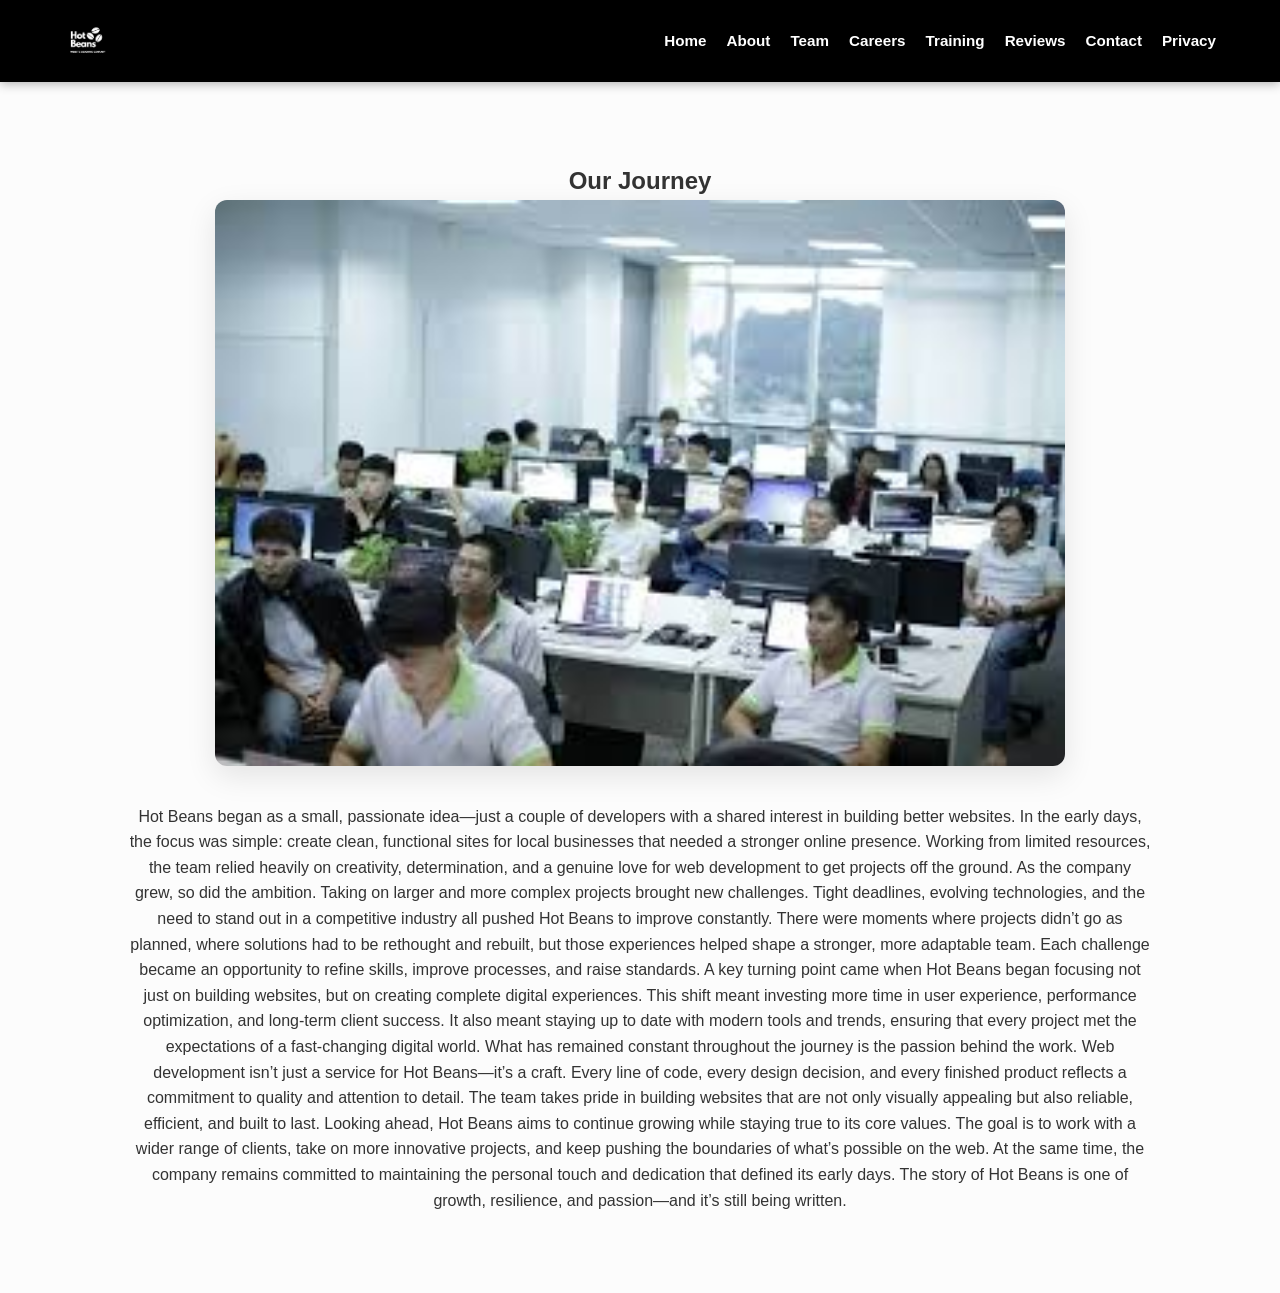
==== about.html @ b8879fb4 "Add files via upload" ====
﻿<!DOCTYPE html>
<html lang="en">
<head>
    <meta charset="UTF-8"><title>Hot Beans - About</title>
    <link rel="stylesheet" href="styles.css">
</head>
<body>
    <header>
        <img src="images/logo.png" class="logo" alt="Logo">
        <div class="menu-toggle" id="mobile-menu"><span class="bar"></span><span class="bar"></span><span class="bar"></span></div>
        <nav class="nav-menu">
            <a href="index.html">Home</a>
            <a href="about.html">About</a>
            <a href="team.html">Team</a>
            <a href="careers.html">Careers</a>
            <a href="training.html">Training</a>
            <a href="reviews.html">Reviews</a>
            <a href="contact.html">Contact</a>
            <a href="privacy.html">Privacy</a>
        </nav>
    </header>
    <section>
        <h2>Our Journey</h2>
        <img src="images/about.jpg" class="page-img" alt="About Us">
        <p>
            Hot Beans began as a small, passionate idea—just a couple of developers with a shared interest in building better websites. In the early days, the focus was simple: create clean, functional sites for local businesses that needed a stronger online presence. Working from limited resources, the team relied heavily on creativity, determination, and a genuine love for web development to get projects off the ground.

            As the company grew, so did the ambition. Taking on larger and more complex projects brought new challenges. Tight deadlines, evolving technologies, and the need to stand out in a competitive industry all pushed Hot Beans to improve constantly. There were moments where projects didn’t go as planned, where solutions had to be rethought and rebuilt, but those experiences helped shape a stronger, more adaptable team. Each challenge became an opportunity to refine skills, improve processes, and raise standards.

            A key turning point came when Hot Beans began focusing not just on building websites, but on creating complete digital experiences. This shift meant investing more time in user experience, performance optimization, and long-term client success. It also meant staying up to date with modern tools and trends, ensuring that every project met the expectations of a fast-changing digital world.

            What has remained constant throughout the journey is the passion behind the work. Web development isn’t just a service for Hot Beans—it’s a craft. Every line of code, every design decision, and every finished product reflects a commitment to quality and attention to detail. The team takes pride in building websites that are not only visually appealing but also reliable, efficient, and built to last.

            Looking ahead, Hot Beans aims to continue growing while staying true to its core values. The goal is to work with a wider range of clients, take on more innovative projects, and keep pushing the boundaries of what’s possible on the web. At the same time, the company remains committed to maintaining the personal touch and dedication that defined its early days.

            The story of Hot Beans is one of growth, resilience, and passion—and it’s still being written.
        </p>
    </section>
    <script src="script.js"></script>
</body>
</html>
---- styles.css ----
/* --- Modern Base Styles --- */
html {
    scroll-behavior: smooth; /* Makes page transitions feel premium */
}

* {
    box-sizing: border-box;
    margin: 0;
    padding: 0;
}

body {
    font-family: 'Segoe UI', Roboto, Helvetica, Arial, sans-serif;
    line-height: 1.6;
    color: #333;
    background-color: #fcfcfc;
}

/* --- Navigation --- */
header {
    background: #000;
    color: #fff;
    display: flex;
    justify-content: space-between;
    align-items: center;
    padding: 1rem 5%;
    position: sticky;
    top: 0;
    z-index: 1000;
    box-shadow: 0 2px 10px rgba(0,0,0,0.3);
}

.logo { height: 50px; cursor: pointer; }

.nav-menu { display: flex; gap: 20px; }

.nav-menu a {
    color: #fff;
    text-decoration: none;
    font-weight: 600;
    font-size: 0.95rem;
    transition: color 0.3s;
}

.nav-menu a:hover { color: #ff9900; }

/* --- Hamburger Menu --- */
.menu-toggle { display: none; flex-direction: column; cursor: pointer; }
.bar { width: 25px; height: 3px; background-color: white; margin: 4px 0; transition: 0.4s; }

/* --- Hero & Sections --- */
section { padding: 80px 10%; text-align: center; }

.hero {
    background: linear-gradient(rgba(0,0,0,0.6), rgba(0,0,0,0.6)), 
                url('images/Code.jpg') center/cover no-repeat;
    height: 65vh;
    display: flex;
    flex-direction: column;
    justify-content: center;
    align-items: center;
    color: white;
}

.page-img { 
    width: 100%; 
    max-width: 850px; 
    border-radius: 12px; 
    margin-bottom: 30px;
    box-shadow: 0 10px 30px rgba(0,0,0,0.1);
}

/* --- Grids (Team & Videos) --- */
.team-grid, .video-grid {
    display: grid;
    grid-template-columns: repeat(auto-fit, minmax(280px, 1fr));
    gap: 25px;
    margin-top: 40px;
}

.card, .video-card {
    background: #fff;
    padding: 20px;
    border-radius: 12px;
    box-shadow: 0 4px 15px rgba(0,0,0,0.05);
    transition: transform 0.3s ease, box-shadow 0.3s ease;
    text-align: left;
}

.card:hover, .video-card:hover {
    transform: translateY(-8px);
    box-shadow: 0 12px 25px rgba(0,0,0,0.15);
}

.card img {
    width: 100%;
    height: 250px;
    object-fit: cover;
    border-radius: 8px;
    margin-bottom: 15px;
}

/* --- Training Page Videos --- */
.video-card iframe {
    border-radius: 8px;
    margin-bottom: 15px;
}

/* --- Forms & Buttons --- */
.form-container {
    max-width: 650px;
    margin: 40px auto;
    padding: 30px;
    background: #fff;
    border-radius: 12px;
    box-shadow: 0 5px 20px rgba(0,0,0,0.05);
}

input, textarea {
    width: 100%;
    padding: 12px;
    margin: 10px 0;
    border: 1px solid #ddd;
    border-radius: 6px;
    font-size: 1rem;
}

button {
    background: #ff9900;
    color: white;
    border: none;
    padding: 14px;
    cursor: pointer;
    font-weight: bold;
    border-radius: 6px;
    width: 100%;
    transition: background 0.3s;
}

button:hover { background: #e68a00; }

/* --- Reviews --- */
.review-card {
    background: #fff;
    border-left: 6px solid #ff9900;
    margin: 15px 0;
    padding: 20px;
    text-align: left;
    border-radius: 0 8px 8px 0;
    box-shadow: 0 2px 10px rgba(0,0,0,0.05);
}

/* --- Mobile Responsive --- */
@media (max-width: 768px) {
    .menu-toggle { display: flex; }
    .nav-menu {
        display: none;
        flex-direction: column;
        width: 100%;
        position: absolute;
        top: 80px;
        left: 0;
        background: #000;
        padding: 30px;
        text-align: center;
    }
    .nav-menu.active { display: flex; }
}
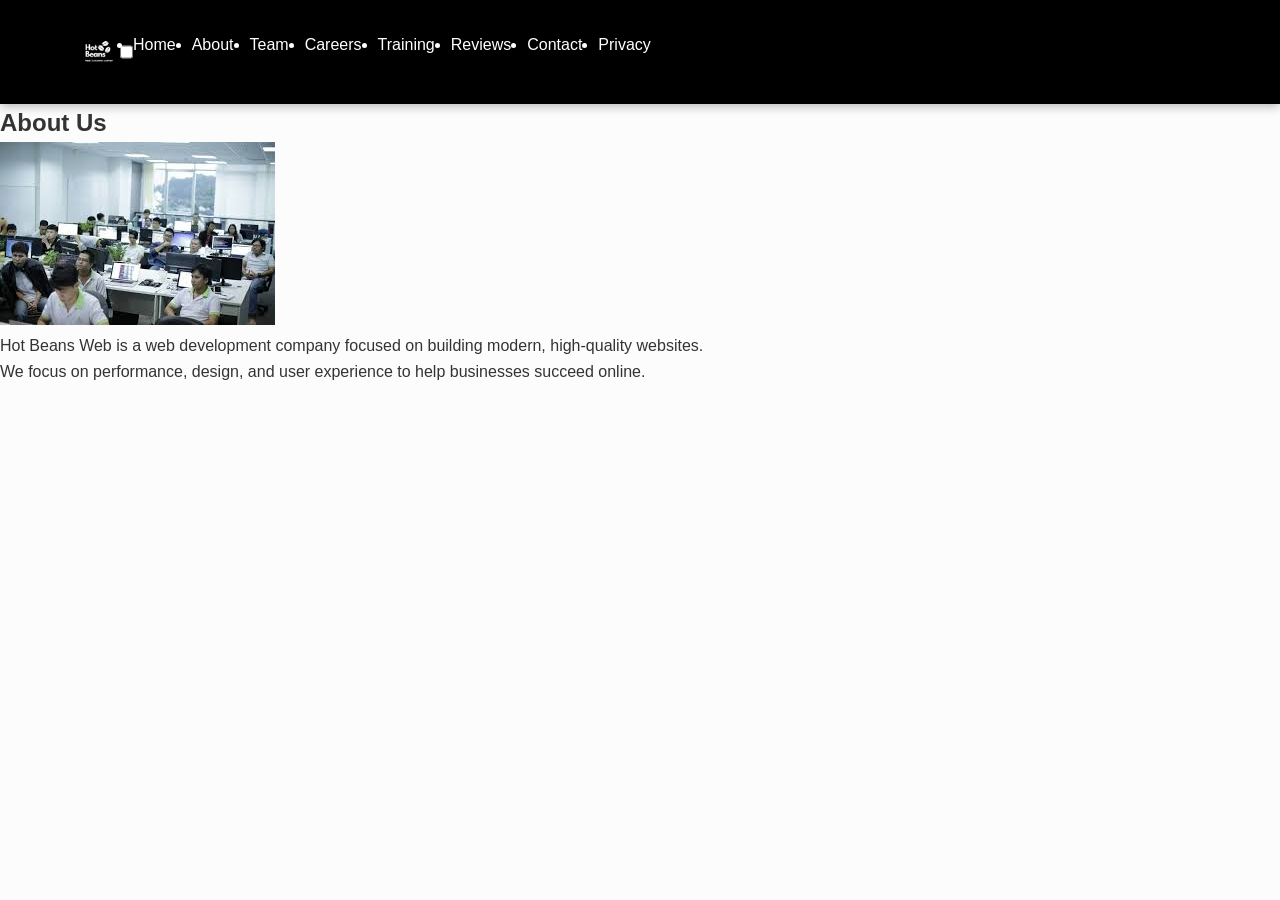
==== commit 3562dce1: "Update about.html" ====
--- a/about.html
+++ b/about.html
@@ -1,41 +1,69 @@
-﻿<!DOCTYPE html>
+<!DOCTYPE html>
 <html lang="en">
 <head>
-    <meta charset="UTF-8"><title>Hot Beans - About</title>
-    <link rel="stylesheet" href="styles.css">
+  <!-- CHARACTER ENCODING -->
+  <meta charset="UTF-8">
+
+  <!-- RESPONSIVE DESIGN -->
+  <meta name="viewport" content="width=device-width, initial-scale=1.0">
+
+  <title>Hot Beans Web | About</title>
+
+  <!-- LINK TO CSS -->
+  <link rel="stylesheet" href="styles.css">
 </head>
+
 <body>
-    <header>
-        <img src="images/logo.png" class="logo" alt="Logo">
-        <div class="menu-toggle" id="mobile-menu"><span class="bar"></span><span class="bar"></span><span class="bar"></span></div>
-        <nav class="nav-menu">
-            <a href="index.html">Home</a>
-            <a href="about.html">About</a>
-            <a href="team.html">Team</a>
-            <a href="careers.html">Careers</a>
-            <a href="training.html">Training</a>
-            <a href="reviews.html">Reviews</a>
-            <a href="contact.html">Contact</a>
-            <a href="privacy.html">Privacy</a>
-        </nav>
-    </header>
-    <section>
-        <h2>Our Journey</h2>
-        <img src="images/about.jpg" class="page-img" alt="About Us">
-        <p>
-            Hot Beans began as a small, passionate idea—just a couple of developers with a shared interest in building better websites. In the early days, the focus was simple: create clean, functional sites for local businesses that needed a stronger online presence. Working from limited resources, the team relied heavily on creativity, determination, and a genuine love for web development to get projects off the ground.
 
-            As the company grew, so did the ambition. Taking on larger and more complex projects brought new challenges. Tight deadlines, evolving technologies, and the need to stand out in a competitive industry all pushed Hot Beans to improve constantly. There were moments where projects didn’t go as planned, where solutions had to be rethought and rebuilt, but those experiences helped shape a stronger, more adaptable team. Each challenge became an opportunity to refine skills, improve processes, and raise standards.
+<!-- NAVIGATION -->
+<header>
+  <nav class="navbar">
 
-            A key turning point came when Hot Beans began focusing not just on building websites, but on creating complete digital experiences. This shift meant investing more time in user experience, performance optimization, and long-term client success. It also meant staying up to date with modern tools and trends, ensuring that every project met the expectations of a fast-changing digital world.
+    <!-- LOGO IMAGE -->
+    <img src="images/logo.png" alt="Hot Beans Web Logo" class="logo">
 
-            What has remained constant throughout the journey is the passion behind the work. Web development isn’t just a service for Hot Beans—it’s a craft. Every line of code, every design decision, and every finished product reflects a commitment to quality and attention to detail. The team takes pride in building websites that are not only visually appealing but also reliable, efficient, and built to last.
+    <!-- MOBILE MENU SYSTEM -->
+    <input type="checkbox" id="menu-toggle">
 
-            Looking ahead, Hot Beans aims to continue growing while staying true to its core values. The goal is to work with a wider range of clients, take on more innovative projects, and keep pushing the boundaries of what’s possible on the web. At the same time, the company remains committed to maintaining the personal touch and dedication that defined its early days.
+    <!-- HAMBURGER -->
+    <label for="menu-toggle" class="hamburger">
+      <span></span><span></span><span></span>
+    </label>
 
-            The story of Hot Beans is one of growth, resilience, and passion—and it’s still being written.
-        </p>
-    </section>
-    <script src="script.js"></script>
+    <!-- MENU LINKS -->
+    <ul class="nav-links">
+      <li><a href="index.html">Home</a></li>
+      <li><a href="about.html">About</a></li>
+      <li><a href="team.html">Team</a></li>
+      <li><a href="careers.html">Careers</a></li>
+      <li><a href="training.html">Training</a></li>
+      <li><a href="reviews.html">Reviews</a></li>
+      <li><a href="contact.html">Contact</a></li>
+      <li><a href="privacy.html">Privacy</a></li>
+    </ul>
+
+  </nav>
+</header>
+
+<section>
+  <h2>About Us</h2>
+
+  <!-- IMAGE -->
+  <img src="images/about.jpg" alt="About Hot Beans Web">
+
+  <p>
+    Hot Beans Web is a web development company focused on building
+    modern, high-quality websites.
+  </p>
+
+  <p>
+    We focus on performance, design, and user experience
+    to help businesses succeed online.
+  </p>
+</section>
+
+<!-- JAVASCRIPT -->
+<script src="script.js"></script>
+
 </body>
-</html>+</html>
--- a/styles.css
+++ b/styles.css
@@ -47,122 +47,49 @@
 /* --- Hamburger Menu --- */
 .menu-toggle { display: none; flex-direction: column; cursor: pointer; }
 .bar { width: 25px; height: 3px; background-color: white; margin: 4px 0; transition: 0.4s; }
-
-/* --- Hero & Sections --- */
-section { padding: 80px 10%; text-align: center; }
-
-.hero {
-    background: linear-gradient(rgba(0,0,0,0.6), rgba(0,0,0,0.6)), 
-                url('images/Code.jpg') center/cover no-repeat;
-    height: 65vh;
-    display: flex;
-    flex-direction: column;
-    justify-content: center;
-    align-items: center;
-    color: white;
+body {
+  margin: 0;
+  font-family: Arial;
 }
 
-.page-img { 
-    width: 100%; 
-    max-width: 850px; 
-    border-radius: 12px; 
-    margin-bottom: 30px;
-    box-shadow: 0 10px 30px rgba(0,0,0,0.1);
+.navbar {
+  display: flex;
+  justify-content: space-between;
+  background: black;
+  padding: 1rem;
 }
 
-/* --- Grids (Team & Videos) --- */
-.team-grid, .video-grid {
-    display: grid;
-    grid-template-columns: repeat(auto-fit, minmax(280px, 1fr));
-    gap: 25px;
-    margin-top: 40px;
+.logo {
+  height: 40px;
 }
 
-.card, .video-card {
-    background: #fff;
-    padding: 20px;
-    border-radius: 12px;
-    box-shadow: 0 4px 15px rgba(0,0,0,0.05);
-    transition: transform 0.3s ease, box-shadow 0.3s ease;
-    text-align: left;
+.nav-links {
+  display: flex;
+  gap: 1rem;
 }
 
-.card:hover, .video-card:hover {
-    transform: translateY(-8px);
-    box-shadow: 0 12px 25px rgba(0,0,0,0.15);
+.nav-links a {
+  color: white;
+  text-decoration: none;
+}
+
+.team-grid {
+  display: grid;
+  grid-template-columns: repeat(auto-fit, minmax(200px,1fr));
+  gap: 20px;
 }
 
 .card img {
-    width: 100%;
-    height: 250px;
-    object-fit: cover;
-    border-radius: 8px;
-    margin-bottom: 15px;
+  width: 100%;
 }
 
-/* --- Training Page Videos --- */
-.video-card iframe {
-    border-radius: 8px;
-    margin-bottom: 15px;
+.video-grid {
+  display: grid;
+  grid-template-columns: repeat(auto-fit, minmax(250px,1fr));
+  gap: 20px;
 }
 
-/* --- Forms & Buttons --- */
-.form-container {
-    max-width: 650px;
-    margin: 40px auto;
-    padding: 30px;
-    background: #fff;
-    border-radius: 12px;
-    box-shadow: 0 5px 20px rgba(0,0,0,0.05);
+iframe {
+  width: 100%;
+  height: 200px;
 }
-
-input, textarea {
-    width: 100%;
-    padding: 12px;
-    margin: 10px 0;
-    border: 1px solid #ddd;
-    border-radius: 6px;
-    font-size: 1rem;
-}
-
-button {
-    background: #ff9900;
-    color: white;
-    border: none;
-    padding: 14px;
-    cursor: pointer;
-    font-weight: bold;
-    border-radius: 6px;
-    width: 100%;
-    transition: background 0.3s;
-}
-
-button:hover { background: #e68a00; }
-
-/* --- Reviews --- */
-.review-card {
-    background: #fff;
-    border-left: 6px solid #ff9900;
-    margin: 15px 0;
-    padding: 20px;
-    text-align: left;
-    border-radius: 0 8px 8px 0;
-    box-shadow: 0 2px 10px rgba(0,0,0,0.05);
-}
-
-/* --- Mobile Responsive --- */
-@media (max-width: 768px) {
-    .menu-toggle { display: flex; }
-    .nav-menu {
-        display: none;
-        flex-direction: column;
-        width: 100%;
-        position: absolute;
-        top: 80px;
-        left: 0;
-        background: #000;
-        padding: 30px;
-        text-align: center;
-    }
-    .nav-menu.active { display: flex; }
-}
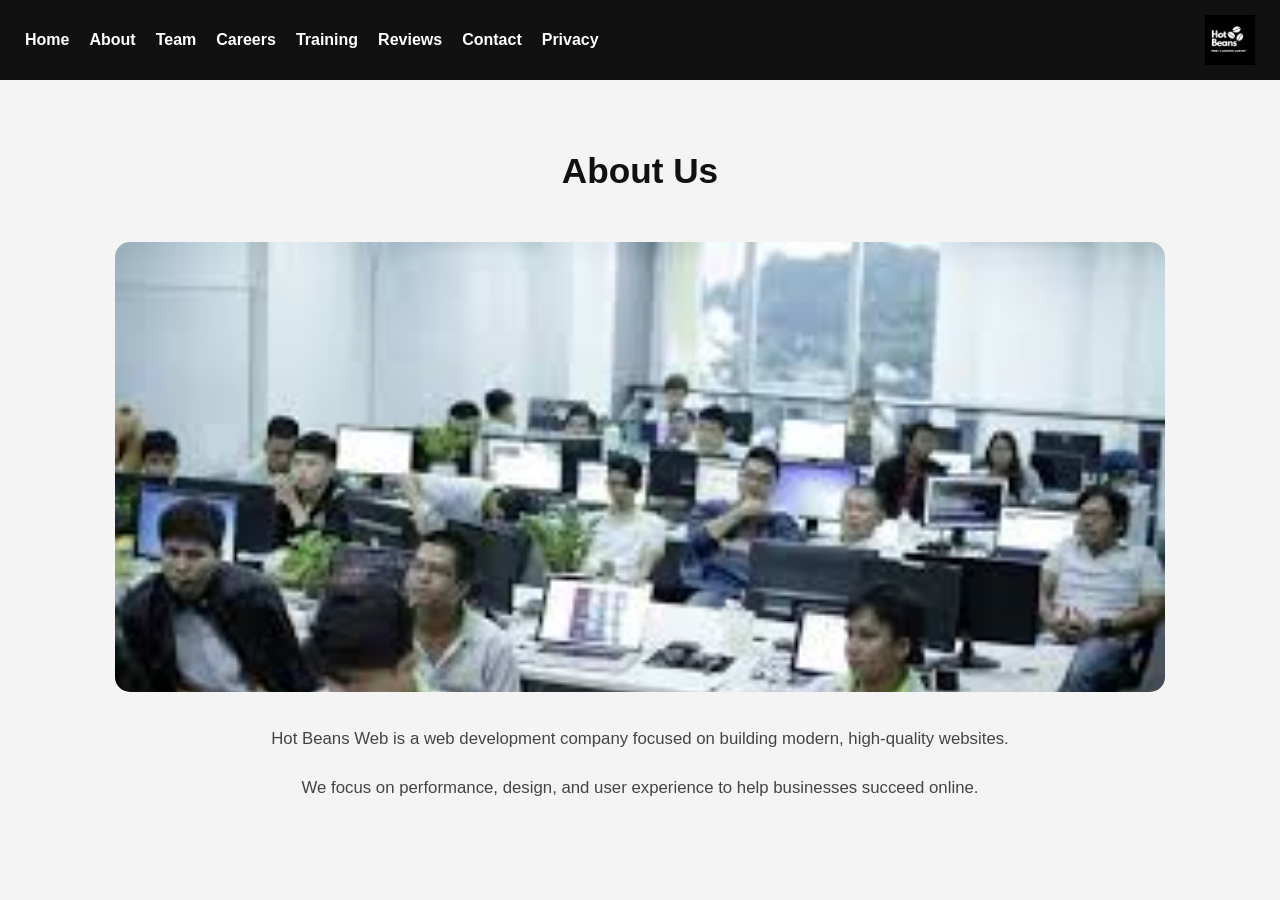
==== commit 3625ae55: "Update about.html" ====
--- a/about.html
+++ b/about.html
@@ -1,36 +1,14 @@
 <!DOCTYPE html>
 <html lang="en">
 <head>
-  <!-- CHARACTER ENCODING -->
   <meta charset="UTF-8">
-
-  <!-- RESPONSIVE DESIGN -->
   <meta name="viewport" content="width=device-width, initial-scale=1.0">
-
   <title>Hot Beans Web | About</title>
-
-  <!-- LINK TO CSS -->
   <link rel="stylesheet" href="styles.css">
 </head>
-
 <body>
-
-<!-- NAVIGATION -->
 <header>
   <nav class="navbar">
-
-    <!-- LOGO IMAGE -->
-    <img src="images/logo.png" alt="Hot Beans Web Logo" class="logo">
-
-    <!-- MOBILE MENU SYSTEM -->
-    <input type="checkbox" id="menu-toggle">
-
-    <!-- HAMBURGER -->
-    <label for="menu-toggle" class="hamburger">
-      <span></span><span></span><span></span>
-    </label>
-
-    <!-- MENU LINKS -->
     <ul class="nav-links">
       <li><a href="index.html">Home</a></li>
       <li><a href="about.html">About</a></li>
@@ -41,29 +19,19 @@
       <li><a href="contact.html">Contact</a></li>
       <li><a href="privacy.html">Privacy</a></li>
     </ul>
-
+    <img src="images/logo.png" alt="Hot Beans Web Logo" class="logo">
+    <input type="checkbox" id="menu-toggle">
+    <label for="menu-toggle" class="hamburger"><span></span><span></span><span></span></label>
   </nav>
 </header>
-
 <section>
   <h2>About Us</h2>
-
-  <!-- IMAGE -->
-  <img src="images/about.jpg" alt="About Hot Beans Web">
-
-  <p>
-    Hot Beans Web is a web development company focused on building
-    modern, high-quality websites.
-  </p>
-
-  <p>
-    We focus on performance, design, and user experience
-    to help businesses succeed online.
-  </p>
+  <img src="images/about.jpg" alt="About Hot Beans Web" class="featured-image">
+  <div class="content-box">
+    <p>Hot Beans Web is a web development company focused on building modern, high-quality websites.</p>
+    <p>We focus on performance, design, and user experience to help businesses succeed online.</p>
+  </div>
 </section>
-
-<!-- JAVASCRIPT -->
 <script src="script.js"></script>
-
 </body>
 </html>
--- a/styles.css
+++ b/styles.css
@@ -1,95 +1,426 @@
-/* --- Modern Base Styles --- */
-html {
-    scroll-behavior: smooth; /* Makes page transitions feel premium */
-}
+/* =========================
+   GLOBAL RESET
+========================= */
 
 * {
-    box-sizing: border-box;
-    margin: 0;
-    padding: 0;
-}
+  margin: 0;
+  padding: 0;
+  box-sizing: border-box;
+}
+
+/* =========================
+   BODY
+========================= */
 
 body {
-    font-family: 'Segoe UI', Roboto, Helvetica, Arial, sans-serif;
-    line-height: 1.6;
-    color: #333;
-    background-color: #fcfcfc;
-}
-
-/* --- Navigation --- */
-header {
-    background: #000;
-    color: #fff;
-    display: flex;
-    justify-content: space-between;
-    align-items: center;
-    padding: 1rem 5%;
-    position: sticky;
-    top: 0;
-    z-index: 1000;
-    box-shadow: 0 2px 10px rgba(0,0,0,0.3);
-}
-
-.logo { height: 50px; cursor: pointer; }
-
-.nav-menu { display: flex; gap: 20px; }
-
-.nav-menu a {
-    color: #fff;
-    text-decoration: none;
-    font-weight: 600;
-    font-size: 0.95rem;
-    transition: color 0.3s;
-}
-
-.nav-menu a:hover { color: #ff9900; }
-
-/* --- Hamburger Menu --- */
-.menu-toggle { display: none; flex-direction: column; cursor: pointer; }
-.bar { width: 25px; height: 3px; background-color: white; margin: 4px 0; transition: 0.4s; }
-body {
-  margin: 0;
-  font-family: Arial;
-}
+  font-family: Arial, sans-serif;
+  background: #f4f4f4;
+  color: #222;
+  line-height: 1.7;
+  overflow-x: hidden;
+}
+
+/* =========================
+   HEADINGS
+========================= */
+
+h1,
+h2,
+h3 {
+  line-height: 1.2;
+}
+
+/* =========================
+   NAVBAR
+========================= */
 
 .navbar {
+  position: relative;
+
   display: flex;
   justify-content: space-between;
-  background: black;
-  padding: 1rem;
-}
+  align-items: center;
+
+  background: #111;
+
+  padding: 15px 25px;
+}
+
+/* LOGO */
 
 .logo {
-  height: 40px;
-}
+  height: 50px;
+}
+
+/* =========================
+   NAVIGATION LINKS
+========================= */
 
 .nav-links {
   display: flex;
-  gap: 1rem;
-}
-
-.nav-links a {
+  gap: 20px;
+
+  list-style: none;
+}
+
+.nav-links li a {
   color: white;
+
   text-decoration: none;
-}
+
+  font-weight: bold;
+
+  transition: 0.3s;
+}
+
+.nav-links li a:hover {
+  color: #00bfff;
+}
+
+/* =========================
+   HAMBURGER MENU
+========================= */
+
+#menu-toggle {
+  display: none;
+}
+
+.hamburger {
+  display: none;
+
+  flex-direction: column;
+
+  cursor: pointer;
+
+  gap: 5px;
+}
+
+/* 3 LINES */
+
+.hamburger span {
+  width: 28px;
+  height: 3px;
+
+  background: white;
+
+  border-radius: 3px;
+}
+
+/* =========================
+   MOBILE MENU
+========================= */
+
+@media (max-width: 768px) {
+
+  .hamburger {
+    display: flex;
+  }
+
+  .nav-links {
+    position: absolute;
+
+    top: 75px;
+    right: 20px;
+
+    width: 220px;
+
+    background: #111;
+
+    border-radius: 10px;
+
+    padding: 15px;
+
+    flex-direction: column;
+
+    display: none;
+
+    box-shadow: 0 5px 15px rgba(0,0,0,0.3);
+  }
+
+  .nav-links li {
+    margin: 10px 0;
+  }
+
+  #menu-toggle:checked + .hamburger + .nav-links {
+    display: flex;
+  }
+}
+
+/* =========================
+   HERO SECTION
+========================= */
+
+.hero {
+  min-height: 70vh;
+
+  display: flex;
+  flex-direction: column;
+  justify-content: center;
+  align-items: center;
+
+  text-align: center;
+
+  padding: 60px 20px;
+
+  background:
+    linear-gradient(
+      rgba(0,0,0,0.5),
+      rgba(0,0,0,0.5)
+    ),
+    url("images/hero.jpg");
+
+  background-size: cover;
+  background-position: center;
+
+  color: white;
+}
+
+.hero h1 {
+  font-size: clamp(2rem, 5vw, 4rem);
+
+  margin-bottom: 15px;
+}
+
+.hero p {
+  font-size: 1.1rem;
+
+  max-width: 700px;
+}
+
+/* =========================
+   PAGE SECTIONS
+========================= */
+
+section {
+  width: 100%;
+  max-width: 1100px;
+
+  margin: 0 auto;
+
+  padding: 70px 25px;
+}
+
+/* SECTION TITLES */
+
+section h2 {
+  text-align: center;
+
+  font-size: 2.2rem;
+
+  margin-bottom: 25px;
+
+  color: #111;
+}
+
+/* PARAGRAPHS */
+
+section p {
+  max-width: 800px;
+
+  margin: 0 auto 20px auto;
+
+  text-align: center;
+
+  font-size: 1.05rem;
+
+  color: #444;
+}
+
+/* =========================
+   IMAGES
+========================= */
+
+section img {
+  width: 100%;
+
+  max-height: 450px;
+
+  object-fit: cover;
+
+  border-radius: 15px;
+
+  margin: 25px 0;
+}
+
+/* =========================
+   TEAM GRID
+========================= */
 
 .team-grid {
   display: grid;
-  grid-template-columns: repeat(auto-fit, minmax(200px,1fr));
-  gap: 20px;
-}
+
+  grid-template-columns:
+    repeat(auto-fit, minmax(250px, 1fr));
+
+  gap: 25px;
+}
+
+/* =========================
+   VIDEO GRID
+========================= */
+
+.video-grid {
+  display: grid;
+
+  grid-template-columns:
+    repeat(auto-fit, minmax(300px, 1fr));
+
+  gap: 25px;
+}
+
+/* =========================
+   CARDS
+========================= */
+
+.card,
+.video-card {
+  background: white;
+
+  border-radius: 15px;
+
+  overflow: hidden;
+
+  box-shadow: 0 4px 12px rgba(0,0,0,0.08);
+
+  transition: 0.3s;
+
+  padding-bottom: 20px;
+}
+
+.card:hover,
+.video-card:hover {
+  transform: translateY(-5px);
+}
+
+/* CARD IMAGES */
 
 .card img {
   width: 100%;
-}
-
-.video-grid {
-  display: grid;
-  grid-template-columns: repeat(auto-fit, minmax(250px,1fr));
-  gap: 20px;
-}
+
+  height: 260px;
+
+  object-fit: cover;
+}
+
+/* CARD TEXT */
+
+.card h3,
+.video-card h3 {
+  margin: 15px 15px 10px;
+}
+
+.card p,
+.video-card p {
+  padding: 0 15px;
+}
+
+/* =========================
+   VIDEOS
+========================= */
 
 iframe {
   width: 100%;
-  height: 200px;
-}
+
+  height: 220px;
+
+  border: none;
+
+  border-radius: 10px;
+}
+
+/* =========================
+   FORMS
+========================= */
+
+.form-container {
+  max-width: 700px;
+
+  margin: auto;
+}
+
+form {
+  display: flex;
+
+  flex-direction: column;
+
+  gap: 15px;
+}
+
+/* INPUTS */
+
+input,
+textarea {
+  padding: 12px;
+
+  border: 1px solid #ccc;
+
+  border-radius: 8px;
+
+  font-size: 1rem;
+}
+
+textarea {
+  min-height: 150px;
+
+  resize: vertical;
+}
+
+/* BUTTON */
+
+button {
+  padding: 12px;
+
+  background: #111;
+
+  color: white;
+
+  border: none;
+
+  border-radius: 8px;
+
+  font-size: 1rem;
+
+  cursor: pointer;
+
+  transition: 0.3s;
+}
+
+button:hover {
+  background: #00bfff;
+}
+
+/* =========================
+   REVIEWS
+========================= */
+
+#review-list {
+  margin-top: 30px;
+}
+
+#review-list div {
+  background: white;
+
+  padding: 15px;
+
+  border-radius: 10px;
+
+  margin-bottom: 15px;
+
+  box-shadow: 0 3px 10px rgba(0,0,0,0.1);
+}
+
+/* =========================
+   FOOTER
+========================= */
+
+footer {
+  background: #111;
+
+  color: white;
+
+  text-align: center;
+
+  padding: 20px;
+
+  margin-top: 40px;
+}
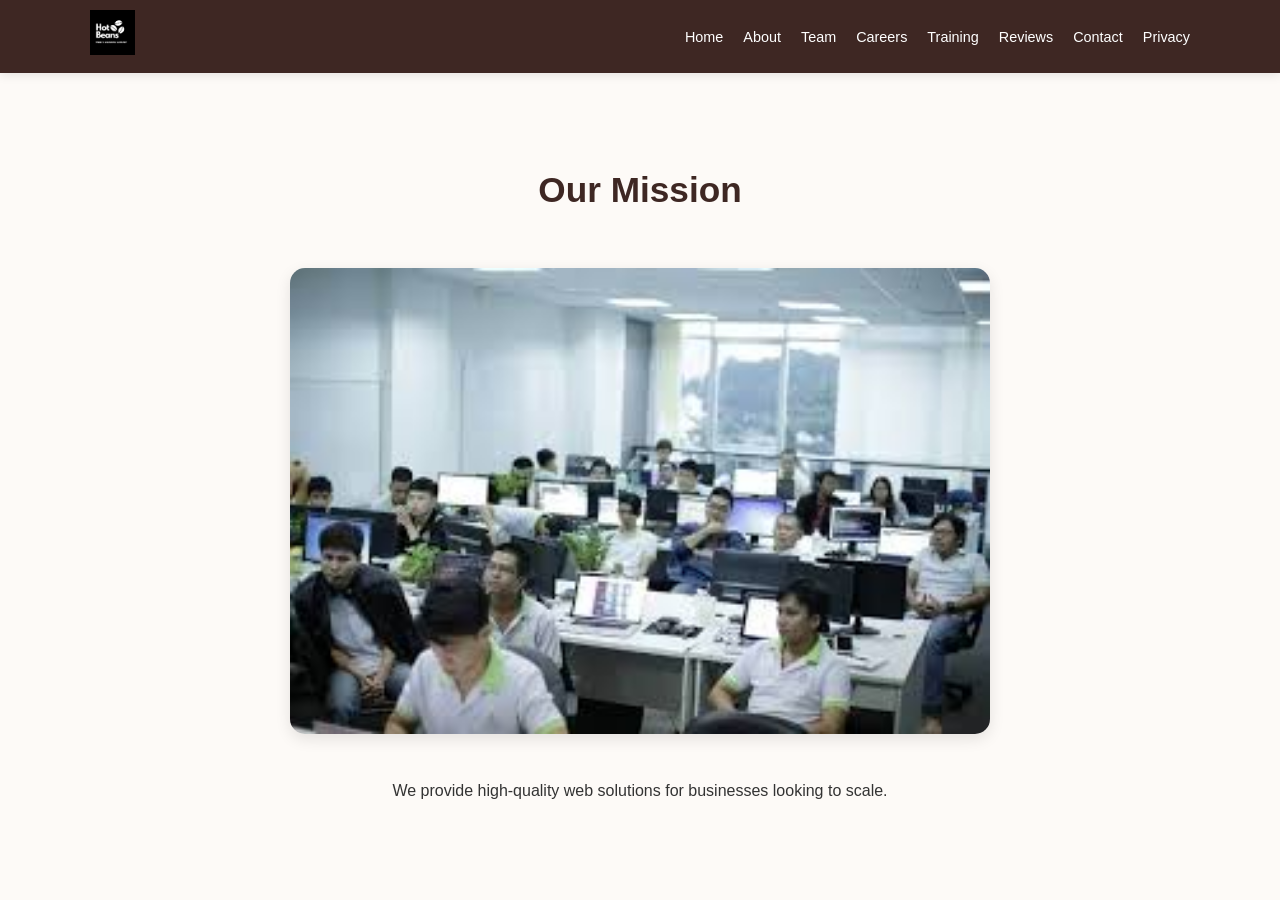
==== commit 0036a288: "Update about.html" ====
--- a/about.html
+++ b/about.html
@@ -1,37 +1,35 @@
 <!DOCTYPE html>
 <html lang="en">
 <head>
-  <meta charset="UTF-8">
-  <meta name="viewport" content="width=device-width, initial-scale=1.0">
-  <title>Hot Beans Web | About</title>
-  <link rel="stylesheet" href="styles.css">
+    <meta charset="UTF-8"><meta name="viewport" content="width=device-width, initial-scale=1.0">
+    <title>About | Hot Beans Web</title>
+    <link rel="stylesheet" href="styles.css">
 </head>
 <body>
-<header>
-  <nav class="navbar">
-    <ul class="nav-links">
-      <li><a href="index.html">Home</a></li>
-      <li><a href="about.html">About</a></li>
-      <li><a href="team.html">Team</a></li>
-      <li><a href="careers.html">Careers</a></li>
-      <li><a href="training.html">Training</a></li>
-      <li><a href="reviews.html">Reviews</a></li>
-      <li><a href="contact.html">Contact</a></li>
-      <li><a href="privacy.html">Privacy</a></li>
-    </ul>
-    <img src="images/logo.png" alt="Hot Beans Web Logo" class="logo">
-    <input type="checkbox" id="menu-toggle">
-    <label for="menu-toggle" class="hamburger"><span></span><span></span><span></span></label>
-  </nav>
-</header>
-<section>
-  <h2>About Us</h2>
-  <img src="images/about.jpg" alt="About Hot Beans Web" class="featured-image">
-  <div class="content-box">
-    <p>Hot Beans Web is a web development company focused on building modern, high-quality websites.</p>
-    <p>We focus on performance, design, and user experience to help businesses succeed online.</p>
-  </div>
-</section>
-<script src="script.js"></script>
+    <header>
+        <nav class="navbar">
+            <div class="logo-side"><img src="images/logo.png" alt="Logo" class="logo"></div>
+            <div class="menu-side">
+                <input type="checkbox" id="menu-toggle">
+                <label for="menu-toggle" class="hamburger"><span></span><span></span><span></span></label>
+                <ul class="nav-links">
+                    <li><a href="index.html">Home</a></li>
+                    <li><a href="about.html">About</a></li>
+                    <li><a href="team.html">Team</a></li>
+                    <li><a href="careers.html">Careers</a></li>
+                    <li><a href="training.html">Training</a></li>
+                    <li><a href="reviews.html">Reviews</a></li>
+                    <li><a href="contact.html">Contact</a></li>
+                    <li><a href="privacy.html">Privacy</a></li>
+                </ul>
+            </div>
+        </nav>
+    </header>
+    <section>
+        <h2>Our Mission</h2>
+        <img src="images/about.jpg" alt="About" class="featured-image">
+        <p>We provide high-quality web solutions for businesses looking to scale.</p>
+    </section>
+    <script src="script.js"></script>
 </body>
 </html>
--- a/styles.css
+++ b/styles.css
@@ -1,426 +1,43 @@
-/* =========================
-   GLOBAL RESET
-========================= */
-
-* {
-  margin: 0;
-  padding: 0;
-  box-sizing: border-box;
+:root {
+  --primary: #3e2723; /* Dark Coffee */
+  --accent: #d4a373;  /* Warm Bean */
+  --bg: #fdfaf7;      /* Cream */
 }
 
-/* =========================
-   BODY
-========================= */
+body { font-family: 'Segoe UI', sans-serif; margin: 0; background: var(--bg); color: #333; line-height: 1.6; }
 
-body {
-  font-family: Arial, sans-serif;
-  background: #f4f4f4;
-  color: #222;
-  line-height: 1.7;
-  overflow-x: hidden;
+/* Navbar - Menu on Left, Logo on Right */
+header { background: var(--primary); padding: 10px 0; position: sticky; top: 0; z-index: 1000; box-shadow: 0 2px 10px rgba(0,0,0,0.1); }
+.navbar { display: flex; align-items: center; justify-content: space-between; max-width: 1100px; margin: 0 auto; padding: 0 20px; }
+.nav-links { display: flex; list-style: none; gap: 20px; margin: 0; padding: 0; }
+.nav-links a { color: white; text-decoration: none; font-weight: 500; font-size: 0.9rem; transition: 0.3s; }
+.nav-links a:hover { color: var(--accent); }
+.logo { height: 45px; }
+
+/* Main Content */
+section { max-width: 900px; margin: 40px auto; padding: 20px; text-align: center; }
+.hero { padding: 80px 20px; background: white; border-radius: 20px; box-shadow: 0 10px 30px rgba(0,0,0,0.05); }
+h1 { font-size: 3rem; color: var(--primary); margin-bottom: 10px; }
+h2 { color: var(--primary); margin-bottom: 30px; font-size: 2.2rem; }
+.featured-image { width: 100%; max-width: 700px; border-radius: 15px; margin: 20px 0; box-shadow: 0 5px 15px rgba(0,0,0,0.1); }
+.content-box { background: white; padding: 30px; border-radius: 15px; box-shadow: 0 4px 10px rgba(0,0,0,0.03); max-width: 700px; margin: 0 auto; }
+
+/* Forms */
+.form-container { background: white; padding: 30px; border-radius: 15px; box-shadow: 0 5px 20px rgba(0,0,0,0.05); max-width: 500px; margin: 0 auto; }
+input, textarea { width: 100%; padding: 12px; margin: 10px 0; border: 1px solid #ddd; border-radius: 8px; box-sizing: border-box; }
+.btn-primary { background: var(--primary); color: white; border: none; padding: 14px; border-radius: 8px; cursor: pointer; width: 100%; font-weight: bold; transition: 0.3s; }
+.btn-primary:hover { background: #5d3a33; transform: translateY(-2px); }
+
+/* Grids & Reviews */
+.team-grid, .video-grid { display: grid; grid-template-columns: repeat(auto-fit, minmax(250px, 1fr)); gap: 25px; margin-top: 30px; }
+.card, .review-item { background: white; padding: 20px; border-radius: 15px; box-shadow: 0 4px 12px rgba(0,0,0,0.05); }
+.card img { width: 110px; height: 110px; border-radius: 50%; object-fit: cover; margin-bottom: 15px; }
+.contact-info { display: flex; justify-content: center; gap: 30px; margin-bottom: 30px; font-weight: bold; }
+
+/* Mobile Menu */
+#menu-toggle { display: none; }
+@media (max-width: 768px) {
+  .nav-links { display: none; flex-direction: column; width: 100%; position: absolute; top: 65px; left: 0; background: var(--primary); padding: 20px; }
+  #menu-toggle:checked ~ .nav-links { display: flex; }
+  .hamburger { cursor: pointer; color: white; display: block; order: -1; }
 }
-
-/* =========================
-   HEADINGS
-========================= */
-
-h1,
-h2,
-h3 {
-  line-height: 1.2;
-}
-
-/* =========================
-   NAVBAR
-========================= */
-
-.navbar {
-  position: relative;
-
-  display: flex;
-  justify-content: space-between;
-  align-items: center;
-
-  background: #111;
-
-  padding: 15px 25px;
-}
-
-/* LOGO */
-
-.logo {
-  height: 50px;
-}
-
-/* =========================
-   NAVIGATION LINKS
-========================= */
-
-.nav-links {
-  display: flex;
-  gap: 20px;
-
-  list-style: none;
-}
-
-.nav-links li a {
-  color: white;
-
-  text-decoration: none;
-
-  font-weight: bold;
-
-  transition: 0.3s;
-}
-
-.nav-links li a:hover {
-  color: #00bfff;
-}
-
-/* =========================
-   HAMBURGER MENU
-========================= */
-
-#menu-toggle {
-  display: none;
-}
-
-.hamburger {
-  display: none;
-
-  flex-direction: column;
-
-  cursor: pointer;
-
-  gap: 5px;
-}
-
-/* 3 LINES */
-
-.hamburger span {
-  width: 28px;
-  height: 3px;
-
-  background: white;
-
-  border-radius: 3px;
-}
-
-/* =========================
-   MOBILE MENU
-========================= */
-
-@media (max-width: 768px) {
-
-  .hamburger {
-    display: flex;
-  }
-
-  .nav-links {
-    position: absolute;
-
-    top: 75px;
-    right: 20px;
-
-    width: 220px;
-
-    background: #111;
-
-    border-radius: 10px;
-
-    padding: 15px;
-
-    flex-direction: column;
-
-    display: none;
-
-    box-shadow: 0 5px 15px rgba(0,0,0,0.3);
-  }
-
-  .nav-links li {
-    margin: 10px 0;
-  }
-
-  #menu-toggle:checked + .hamburger + .nav-links {
-    display: flex;
-  }
-}
-
-/* =========================
-   HERO SECTION
-========================= */
-
-.hero {
-  min-height: 70vh;
-
-  display: flex;
-  flex-direction: column;
-  justify-content: center;
-  align-items: center;
-
-  text-align: center;
-
-  padding: 60px 20px;
-
-  background:
-    linear-gradient(
-      rgba(0,0,0,0.5),
-      rgba(0,0,0,0.5)
-    ),
-    url("images/hero.jpg");
-
-  background-size: cover;
-  background-position: center;
-
-  color: white;
-}
-
-.hero h1 {
-  font-size: clamp(2rem, 5vw, 4rem);
-
-  margin-bottom: 15px;
-}
-
-.hero p {
-  font-size: 1.1rem;
-
-  max-width: 700px;
-}
-
-/* =========================
-   PAGE SECTIONS
-========================= */
-
-section {
-  width: 100%;
-  max-width: 1100px;
-
-  margin: 0 auto;
-
-  padding: 70px 25px;
-}
-
-/* SECTION TITLES */
-
-section h2 {
-  text-align: center;
-
-  font-size: 2.2rem;
-
-  margin-bottom: 25px;
-
-  color: #111;
-}
-
-/* PARAGRAPHS */
-
-section p {
-  max-width: 800px;
-
-  margin: 0 auto 20px auto;
-
-  text-align: center;
-
-  font-size: 1.05rem;
-
-  color: #444;
-}
-
-/* =========================
-   IMAGES
-========================= */
-
-section img {
-  width: 100%;
-
-  max-height: 450px;
-
-  object-fit: cover;
-
-  border-radius: 15px;
-
-  margin: 25px 0;
-}
-
-/* =========================
-   TEAM GRID
-========================= */
-
-.team-grid {
-  display: grid;
-
-  grid-template-columns:
-    repeat(auto-fit, minmax(250px, 1fr));
-
-  gap: 25px;
-}
-
-/* =========================
-   VIDEO GRID
-========================= */
-
-.video-grid {
-  display: grid;
-
-  grid-template-columns:
-    repeat(auto-fit, minmax(300px, 1fr));
-
-  gap: 25px;
-}
-
-/* =========================
-   CARDS
-========================= */
-
-.card,
-.video-card {
-  background: white;
-
-  border-radius: 15px;
-
-  overflow: hidden;
-
-  box-shadow: 0 4px 12px rgba(0,0,0,0.08);
-
-  transition: 0.3s;
-
-  padding-bottom: 20px;
-}
-
-.card:hover,
-.video-card:hover {
-  transform: translateY(-5px);
-}
-
-/* CARD IMAGES */
-
-.card img {
-  width: 100%;
-
-  height: 260px;
-
-  object-fit: cover;
-}
-
-/* CARD TEXT */
-
-.card h3,
-.video-card h3 {
-  margin: 15px 15px 10px;
-}
-
-.card p,
-.video-card p {
-  padding: 0 15px;
-}
-
-/* =========================
-   VIDEOS
-========================= */
-
-iframe {
-  width: 100%;
-
-  height: 220px;
-
-  border: none;
-
-  border-radius: 10px;
-}
-
-/* =========================
-   FORMS
-========================= */
-
-.form-container {
-  max-width: 700px;
-
-  margin: auto;
-}
-
-form {
-  display: flex;
-
-  flex-direction: column;
-
-  gap: 15px;
-}
-
-/* INPUTS */
-
-input,
-textarea {
-  padding: 12px;
-
-  border: 1px solid #ccc;
-
-  border-radius: 8px;
-
-  font-size: 1rem;
-}
-
-textarea {
-  min-height: 150px;
-
-  resize: vertical;
-}
-
-/* BUTTON */
-
-button {
-  padding: 12px;
-
-  background: #111;
-
-  color: white;
-
-  border: none;
-
-  border-radius: 8px;
-
-  font-size: 1rem;
-
-  cursor: pointer;
-
-  transition: 0.3s;
-}
-
-button:hover {
-  background: #00bfff;
-}
-
-/* =========================
-   REVIEWS
-========================= */
-
-#review-list {
-  margin-top: 30px;
-}
-
-#review-list div {
-  background: white;
-
-  padding: 15px;
-
-  border-radius: 10px;
-
-  margin-bottom: 15px;
-
-  box-shadow: 0 3px 10px rgba(0,0,0,0.1);
-}
-
-/* =========================
-   FOOTER
-========================= */
-
-footer {
-  background: #111;
-
-  color: white;
-
-  text-align: center;
-
-  padding: 20px;
-
-  margin-top: 40px;
-}
